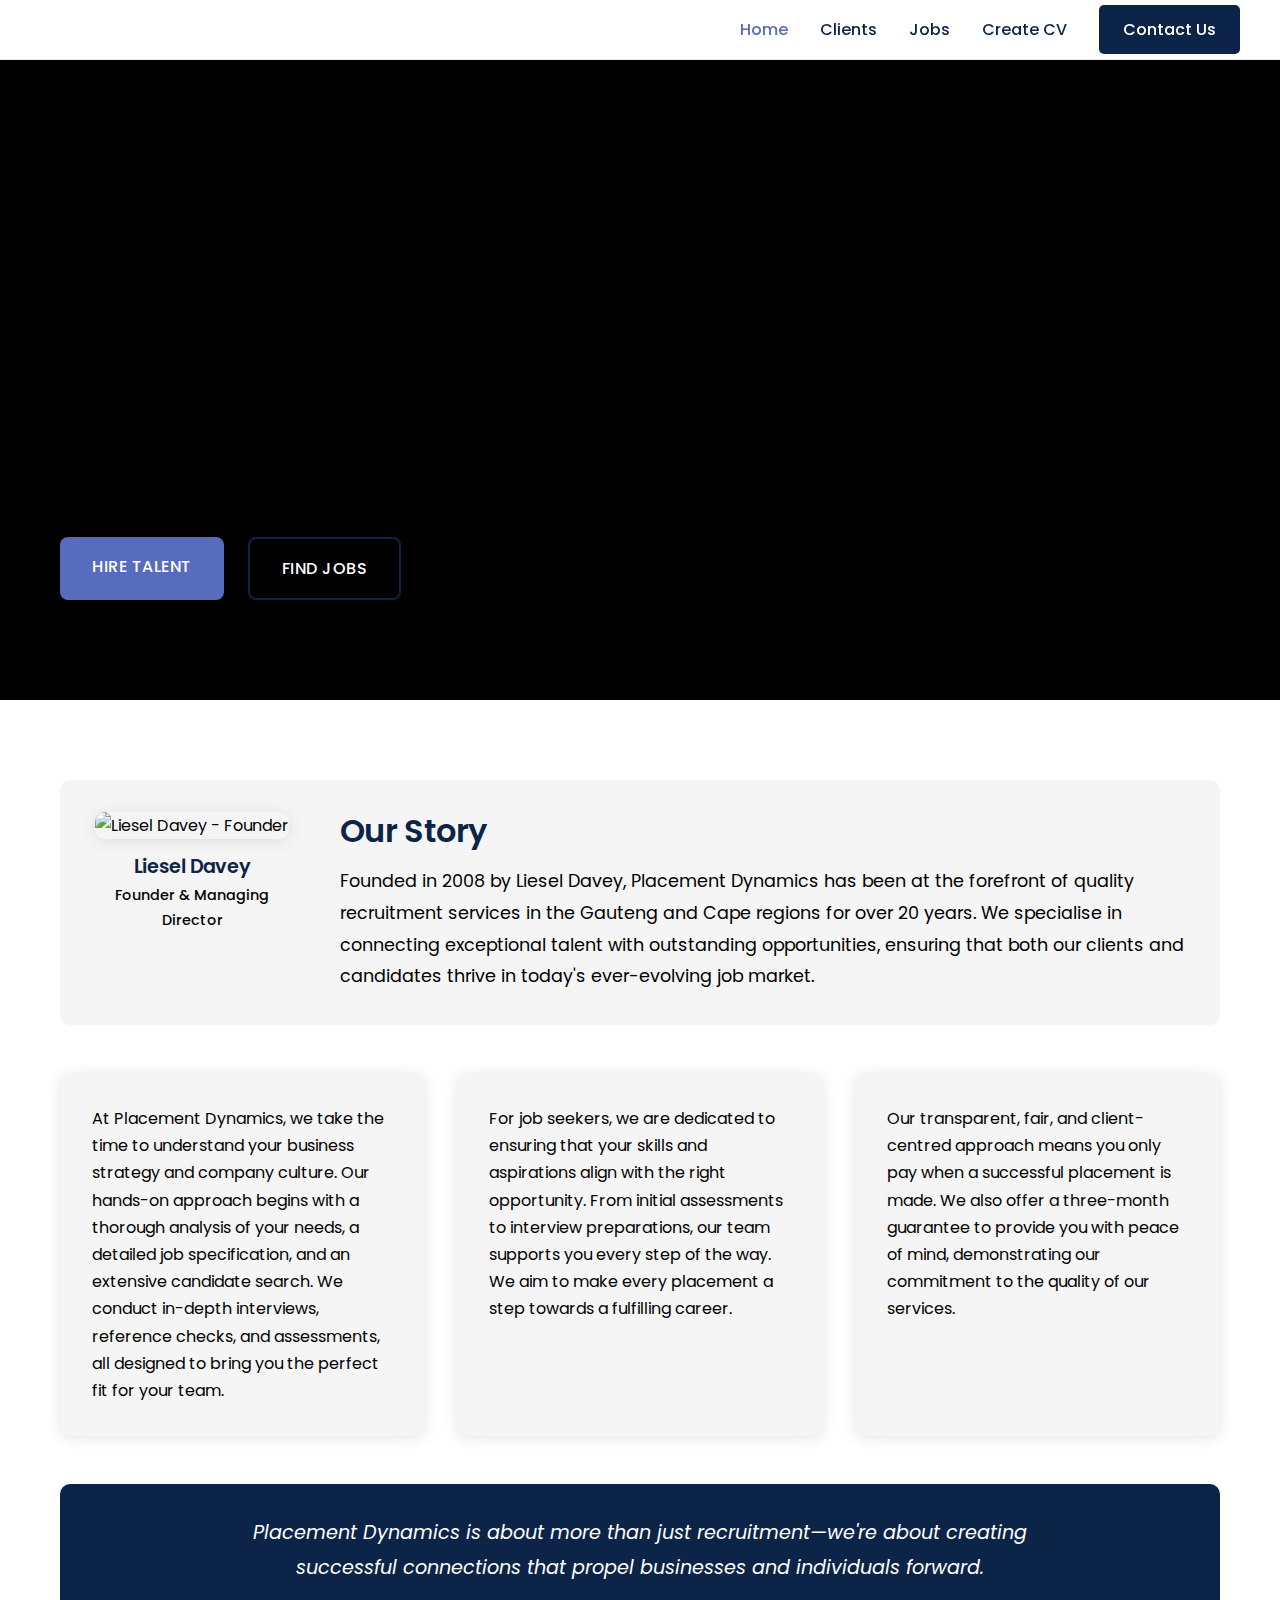
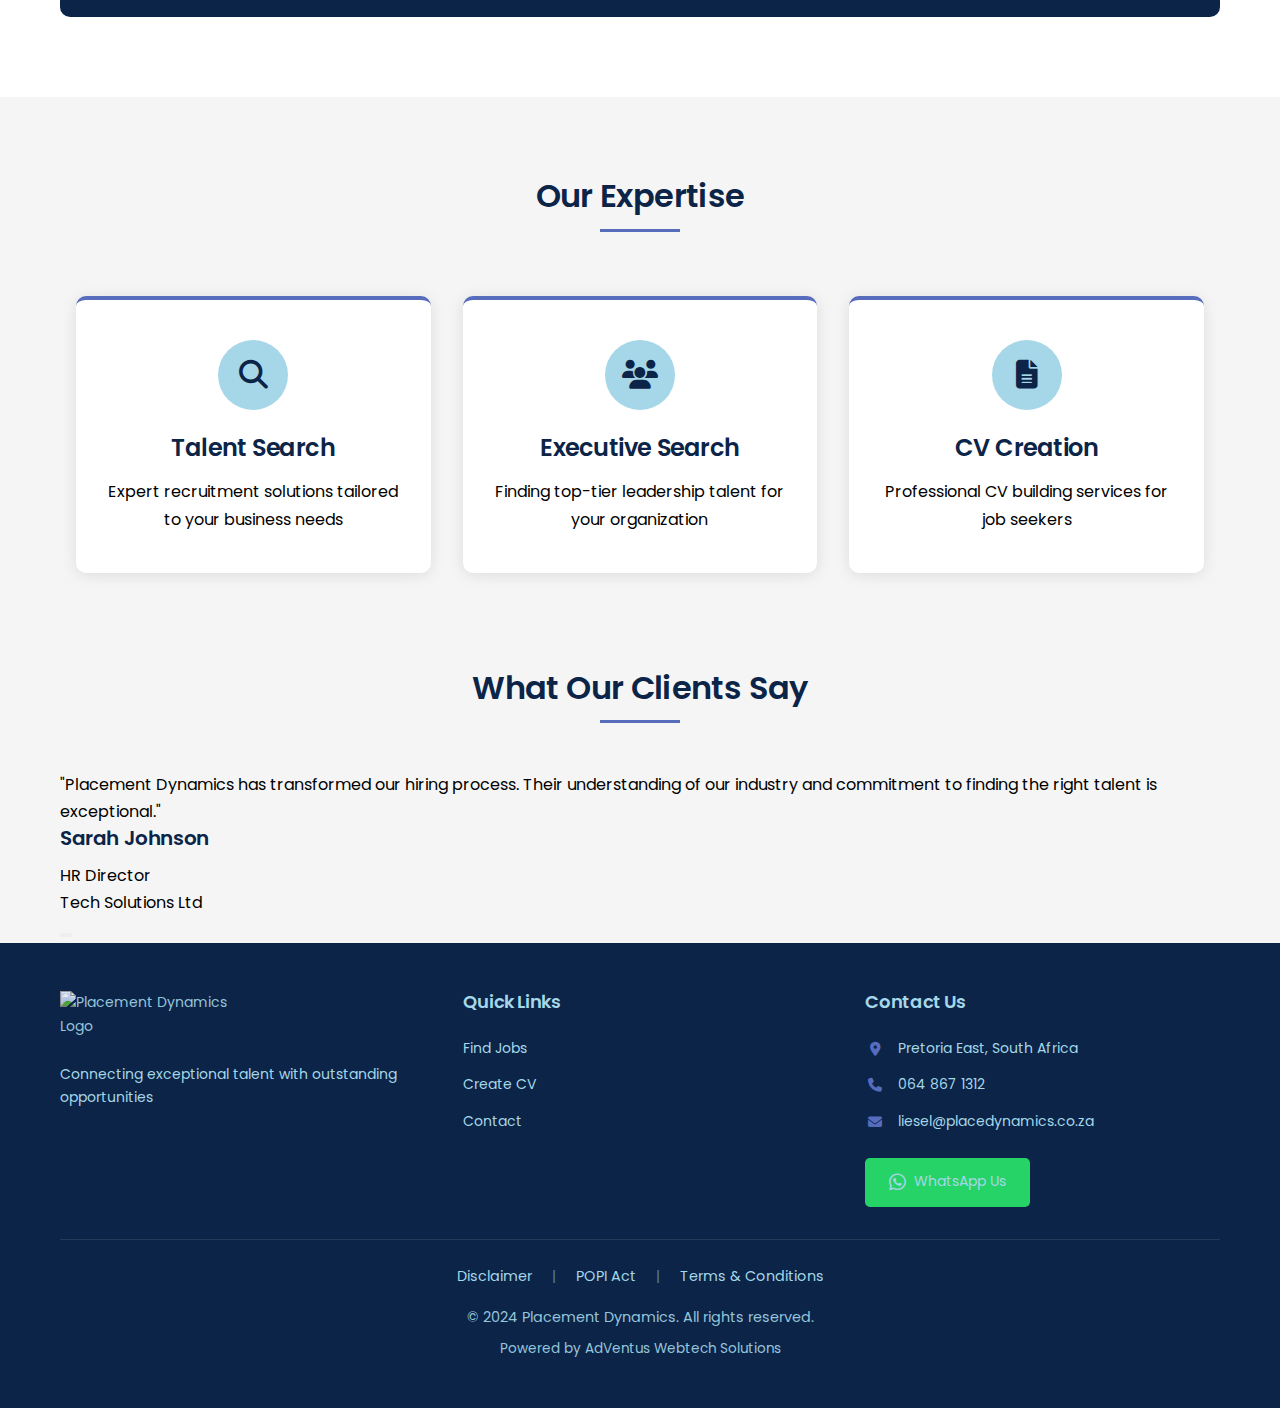
==== index.html @ b213a8bf "Initial commit of dynamic placement project" ====
<!DOCTYPE html>
<html lang="en">
<head>
    <meta charset="UTF-8">
    <meta name="viewport" content="width=device-width, initial-scale=1.0">
    <meta name="description" content="Placement Dynamics - Professional Recruitment Services connecting top talent with leading companies">
    <title>Placement Dynamics | Professional Recruitment Services</title>
    <link rel="stylesheet" href="assets/css/style.css">
    <link rel="stylesheet" href="assets/css/animations.css">
    <link rel="preconnect" href="https://fonts.googleapis.com">
    <link rel="preconnect" href="https://fonts.gstatic.com" crossorigin>
    <link href="https://fonts.googleapis.com/css2?family=Poppins:wght@300;400;500;600;700&display=swap" rel="stylesheet">
    <link rel="stylesheet" href="https://cdnjs.cloudflare.com/ajax/libs/font-awesome/6.5.1/css/all.min.css">
</head>
<body>
    <header class="header">
        <nav class="navbar container">
            <ul class="nav-menu">
                <li><a href="index.html" class="active">Home</a></li>
                <li><a href="clients.html">Clients</a></li>
                <li><a href="jobs.html">Jobs</a></li>
                <li><a href="create-cv.html">Create CV</a></li>
                <li><a href="contact.html" class="btn-contact">Contact Us</a></li>
            </ul>
        </nav>
    </header>

    <main>
    <!-- Hero Section with Logo Background -->
    <section class="hero">
        <div class="hero-logo"></div>
        <div class="container hero-content">
            <!-- Any other hero content like headings can go here -->
        </div>
        <div class="cta-group">
            <a href="clients.html" class="btn btn-primary">Hire Talent</a>
            <a href="jobs.html" class="btn btn-secondary">Find Jobs</a>
        </div>
    </section>


        <!-- About Us Section -->
        <section class="about-us">
            <div class="container">
                <div class="about-content">
                    <div class="about-header">
                        <div class="founder-profile">
                            <img src="https://imgur.com/fRX8uy8.jpg" alt="Liesel Davey - Founder" class="founder-image">
                            <div class="founder-info">
                                <h3>Liesel Davey</h3>
                                <p>Founder & Managing Director</p>
                            </div>
                        </div>
                        <div class="about-intro">
                            <h2>Our Story</h2>
                            <p>Founded in 2008 by Liesel Davey, Placement Dynamics has been at the forefront of quality recruitment services in the Gauteng and Cape regions for over 20 years. We specialise in connecting exceptional talent with outstanding opportunities, ensuring that both our clients and candidates thrive in today's ever-evolving job market.</p>
                        </div>
                    </div>

                    <div class="about-text-sections">
                        <div class="about-text-section">
                            <p>At Placement Dynamics, we take the time to understand your business strategy and company culture. Our hands-on approach begins with a thorough analysis of your needs, a detailed job specification, and an extensive candidate search. We conduct in-depth interviews, reference checks, and assessments, all designed to bring you the perfect fit for your team.</p>
                        </div>

                        <div class="about-text-section">
                            <p>For job seekers, we are dedicated to ensuring that your skills and aspirations align with the right opportunity. From initial assessments to interview preparations, our team supports you every step of the way. We aim to make every placement a step towards a fulfilling career.</p>
                        </div>

                        <div class="about-text-section">
                            <p>Our transparent, fair, and client-centred approach means you only pay when a successful placement is made. We also offer a three-month guarantee to provide you with peace of mind, demonstrating our commitment to the quality of our services.</p>
                        </div>
                    </div>

                    <div class="about-highlight">
                        <p>Placement Dynamics is about more than just recruitment—we're about creating successful connections that propel businesses and individuals forward.</p>
                    </div>
                </div>
            </div>
        </section>

        <!-- Services Section -->
        <section class="services">
            <div class="container">
                <h2 class="section-title">Our Expertise</h2>
                <div class="services-grid">
                    <!-- Talent Search Card -->
                    <a href="clients.html" class="service-card">
                        <div class="icon-wrapper">
                            <i class="fas fa-search"></i>
                        </div>
                        <h3>Talent Search</h3>
                        <p>Expert recruitment solutions tailored to your business needs</p>
                    </a>

                    <!-- Executive Search Card -->
                    <a href="clients.html" class="service-card">
                        <div class="icon-wrapper">
                            <i class="fas fa-users"></i>
                        </div>
                        <h3>Executive Search</h3>
                        <p>Finding top-tier leadership talent for your organization</p>
                    </a>

                    <!-- CV Creation Card -->
                    <a href="create-cv.html" class="service-card">
                        <div class="icon-wrapper">
                            <i class="fas fa-file-alt"></i>
                        </div>
                        <h3>CV Creation</h3>
                        <p>Professional CV building services for job seekers</p>
                    </a>
                </div>
            </div>
        </section>

        <!-- Testimonials Section -->
        <section class="testimonials">
            <div class="container">
                <h2 class="section-title">What Our Clients Say</h2>
                <div class="testimonial-slider" id="testimonialSlider">
                    <!-- Testimonials will be inserted by JavaScript -->
                </div>
            </div>
        </section>
    </main>

    <footer class="footer">
        <div class="container">
            <div class="footer-grid">
                <div class="footer-info">
                    <img src="https://i.imgur.com/ORDJyTe.png" alt="Placement Dynamics Logo" class="footer-logo">
                    <p>Connecting exceptional talent with outstanding opportunities</p>
                </div>
                <div class="footer-links">
                    <h4>Quick Links</h4>
                    <ul>
                        <li><a href="jobs.html">Find Jobs</a></li>
                        <li><a href="create-cv.html">Create CV</a></li>
                        <li><a href="contact.html">Contact</a></li>
                    </ul>
                </div>
                <div class="footer-contact">
                    <h4>Contact Us</h4>
                    <div class="contact-details">
                        <p><i class="fas fa-map-marker-alt"></i> Pretoria East, South Africa</p>
                        <p><i class="fas fa-phone"></i> 064 867 1312</p>
                        <p><i class="fas fa-envelope"></i> liesel@placedynamics.co.za</p>
                    </div>
                    <div class="whatsapp-link">
                        <a href="https://wa.me/27648671312" target="_blank" class="whatsapp-button">
                            <i class="fab fa-whatsapp"></i> WhatsApp Us
                        </a>
                    </div>
                </div>
            </div>
            <div class="footer-legal">
                <div class="legal-links">
                    <a href="#" class="legal-link" data-modal="disclaimer">Disclaimer</a>
                    <span class="separator">|</span>
                    <a href="#" class="legal-link" data-modal="popi">POPI Act</a>
                    <span class="separator">|</span>
                    <a href="#" class="legal-link" data-modal="terms">Terms & Conditions</a>
                </div>
                <div class="copyright-section">
                    <p class="copyright">&copy; 2024 Placement Dynamics. All rights reserved.</p>
                    <p class="powered-by">Powered by <a href="https://adventusgroup.co.za" target="_blank" rel="noopener noreferrer">AdVentus Webtech Solutions</a></p>
                </div>
            </div>
        </div>
    </footer>

    <script src="assets/js/main.js"></script>
    <script src="assets/js/testimonials.js"></script>
    <script src="assets/js/interactivity.js"></script>
</body>
</html>
---- assets/css/style.css ----
:root {
    --primary-color: #0B2447; /* Dark blue from logo */
    --secondary-color: #19376D; /* Medium blue from logo */
    --accent-color: #576CBC; /* Light blue from logo */
    --highlight-color: #A5D7E8; /* Lightest blue from logo */
    --text-color: #000000;
    --light-gray: #f5f5f5;
    --white: #ffffff;
    --transition: all 0.3s ease;
    --shadow: 0 2px 15px rgba(0, 0, 0, 0.1);
    --font-primary: 'Poppins', sans-serif;
    --font-size-xs: 0.75rem;    /* 12px */
    --font-size-sm: 0.875rem;   /* 14px */
    --font-size-base: 1rem;     /* 16px */
    --font-size-lg: 1.125rem;   /* 18px */
    --font-size-xl: 1.25rem;    /* 20px */
    --font-size-2xl: 1.5rem;    /* 24px */
    --font-size-3xl: 2rem;      /* 32px */
    --font-size-4xl: 2.5rem;    /* 40px */
    --font-light: 300;
    --font-regular: 400;
    --font-medium: 500;
    --font-semibold: 600;
    --font-bold: 700;
    --btn-transition: background-color 0.3s ease, color 0.3s ease;
}

/* Base Styles */
* {
    margin: 0;
    padding: 0;
    box-sizing: border-box;
}

body {
    font-family: var(--font-primary);
    font-size: var(--font-size-base);
    font-weight: var(--font-regular);
    line-height: 1.7;
    color: var(--text-color);
    background-color: var(--light-gray);
}

.container {
    max-width: 1200px;
    margin: 0 auto;
    padding: 0 20px;
}

/* Header Styles */
.header {
    position: fixed;
    width: 100%;
    top: 0;
    background: var(--white);
    box-shadow: var(--shadow);
    z-index: 1000;
    border-bottom: 1px solid rgba(11, 36, 71, 0.1);
}

.navbar {
    display: flex;
    justify-content: flex-end;
    align-items: center;
    padding: 1rem 0;
}

/* Navigation */
.nav-menu {
    display: flex;
    list-style: none;
    gap: 2rem;
    align-items: center;
}

.nav-menu a {
    text-decoration: none;
    color: var(--primary-color);
    font-weight: var(--font-medium);
    transition: var(--transition);
    position: relative;
    font-size: var(--font-size-base);
}

.nav-menu a::after {
    content: '';
    position: absolute;
    bottom: -5px;
    left: 0;
    width: 0;
    height: 2px;
    background: var(--accent-color);
    transition: var(--transition);
}

.nav-menu a:hover::after {
    width: 100%;
}

.nav-menu a.active {
    color: var(--accent-color);
}

.btn-contact {
    background: var(--primary-color);
    color: var(--white) !important;
    padding: 0.8rem 1.5rem;
    border-radius: 5px;
    transition: background-color 0.3s ease;
    transform: none !important;
}

.btn-contact:hover {
    background: var(--secondary-color);
    transform: none !important;
}

/* Hero Section */
.hero {
    position: relative;
    height: 700px; /* Adjust height as needed */
    width: 100vw; /* Ensure it fills the viewport width */
    display: flex;
    align-items: flex-start; /* Adjust alignment */
    justify-content: flex-start; /* Adjust content horizontally */
    text-align: center;
    color: var(--white);
    background-color: #000; /* Fallback background color */
}

.hero::before {
    display: none;
}

.hero .container {
    position: relative;
    z-index: 2;
    padding: 0 1rem;
}

.hero-logo {
    position: absolute;
    top: 0;
    left: 0;
    width: 100%; /* Make the logo full width */
    height: 100%; /* Adjust height to fill the hero section */
    background-image: url('https://i.imgur.com/G7i09fL.jpg'); /* Ensure this URL is correct */
    background-size: cover; /* Ensure the image fills the area */
    background-repeat: no-repeat;
    background-position: center;
    opacity: 1; /* Ensure full visibility */
    z-index: 1; /* Ensure it layers properly */
}


.hero-content {
    position: relative;
    z-index: 2;
    width: 100%;
    padding: 2rem;
}

.cta-group {
    display: flex;
    gap: 1.5rem; /* Space between the buttons */
    position: absolute; /* Position relative to the `.hero` container */
    bottom: 100px; /* Adjust the value to move buttons up */
    left: 60px; /* Adjust the value to align with the logo */
    margin: 0; /* Remove extra margins */
    z-index: 2; /* Ensure it appears above the background */
}


.cta-group > * {
    transform: none !important;
}

.btn {
    display: inline-block;
    padding: 1rem 2rem;
    font-size: var(--font-size-base);
    font-weight: var(--font-semibold);
    text-align: center;
    border-radius: 8px;
    transition: none; /* Disable all transitions */
    text-decoration: none;
    border: none;
    cursor: pointer;
}

.btn-primary,
.btn-secondary {
    transition: none !important; /* Remove hover transitions */
}

.btn-primary {
    background: var(--accent-color);
    color: var(--white);
}

.btn-primary:hover {
    background: var(--primary-color);
}

.btn-secondary {
    background: var(--white);
    color: var(--primary-color);
}

.btn-secondary:hover {
    background: var(--light-gray);
}

@media (max-width: 768px) {
    .hero {
        height: 400px;
    }

    .cta-group {
        margin: 0 0 1.5rem 1rem;
        gap: 1rem;
    }

    .btn {
        padding: 0.875rem 1.5rem;
        font-size: var(--font-size-sm);
    }
}

/* Enhanced Button Styles - Remove movement */
.btn {
    display: inline-block;
    padding: 1rem 2rem;
    border-radius: 8px;
    transition: var(--transition);
    font-size: var(--font-size-base);
    font-weight: var(--font-medium);
    text-transform: uppercase;
    letter-spacing: 0.5px;
    text-decoration: none;
    transform: none !important;
    box-shadow: none;
    position: static;
}

.btn:hover,
.btn:active,
.btn:focus {
    transform: none !important;
    box-shadow: none;
}

.btn-primary {
    background: var(--accent-color);
    color: var(--white);
    transform: none !important;
}

.btn-primary:hover {
    background: var(--primary-color);
    transform: none !important;
}

.btn-secondary {
    background: transparent;
    color: var(--primary-color);
    border: 2px solid var(--primary-color);
    transform: none !important;
}

.btn-secondary:hover {
    background: var(--primary-color);
    color: var(--white);
    transform: none !important;
}

/* Add Animations */

/* Responsive Adjustments */
@media (max-width: 768px) {
    .hero {
        padding: 8rem 0 5rem;
    }

    .hero h1 {
        font-size: var(--font-size-3xl);
    }

    .hero p {
        font-size: var(--font-size-lg);
        padding: 0 1rem;
    }

    .cta-group {
        flex-direction: column;
        gap: 1rem;
        width: 90%;
        max-width: 300px;
        margin: 2rem auto;
    }

    .btn {
        width: 100%;
        text-align: center;
    }

    .hero-logo {
        background-size: 100% auto;
    }
}

/* Services Section */
.services {
    padding: 5rem 0;
    background: var(--light-gray);
}

.section-title {
    text-align: center;
    margin-bottom: 3rem;
    font-size: var(--font-size-3xl);
    color: var(--primary-color);
    position: relative;
    padding-bottom: 1rem;
}

.section-title::after {
    content: '';
    position: absolute;
    bottom: 0;
    left: 50%;
    transform: translateX(-50%);
    width: 80px;
    height: 3px;
    background: var(--accent-color);
}

.services-grid {
    display: grid;
    grid-template-columns: repeat(auto-fit, minmax(300px, 1fr));
    gap: 2rem;
    padding: 1rem;
}

.service-card {
    background: var(--white);
    padding: 2.5rem 2rem;
    border-radius: 10px;
    text-align: center;
    transition: var(--transition);
    box-shadow: var(--shadow);
    border-top: 4px solid var(--accent-color);
    text-decoration: none;
    display: block;
    color: inherit;
}

.service-card:hover {
    transform: translateY(-10px);
    box-shadow: 0 15px 30px rgba(0, 0, 0, 0.15);
    border-top-color: var(--primary-color);
}

.icon-wrapper {
    width: 70px;
    height: 70px;
    background: var(--highlight-color);
    border-radius: 50%;
    display: flex;
    align-items: center;
    justify-content: center;
    margin: 0 auto 1.5rem;
}

.icon-wrapper i {
    font-size: 1.8rem;
    color: var(--primary-color);
}

/* Interactive Elements */
.card:hover {
    transform: translateY(-10px);
    box-shadow: 0 4px 20px rgba(0, 0, 0, 0.1);
}

/* Footer Enhancements */
.footer {
    background: var(--primary-color);
    color: var(--highlight-color);
    padding: 3rem 0;
    font-size: var(--font-size-sm);
}

.footer a {
    color: var(--highlight-color);
    transition: var(--transition);
}

.footer a:hover {
    color: var(--white);
}

.footer .footer-bottom {
    border-top: 1px solid rgba(255, 255, 255, 0.1);
    padding-top: 1rem;
    margin-top: 1rem;
    text-align: center;
}

/* Footer */
.footer {
    /* background: var(--primary-color);
    color: var(--white);
    padding: 4rem 0 1rem; */
}

.footer-grid {
    display: grid;
    grid-template-columns: repeat(auto-fit, minmax(250px, 1fr));
    gap: 3rem;
}

.footer-logo {
    height: 40px;
    width: auto;
    margin-bottom: 1.5rem;
    filter: none;
    max-width: 200px;
    opacity: 0.9;
}

.footer-logo:hover {
    opacity: 1;
}

.footer h4 {
    color: var(--highlight-color);
    margin-bottom: 1.5rem;
    font-size: var(--font-size-lg);
    font-weight: var(--font-semibold);
}

.footer-links ul {
    list-style: none;
}

.footer-links a {
    color: var(--highlight-color);
    text-decoration: none;
    transition: var(--transition);
    display: block;
    margin-bottom: 0.8rem;
}

.footer-links a:hover {
    color: var(--white);
    padding-left: 5px;
}

.social-links {
    display: flex;
    gap: 1rem;
    margin-top: 1.5rem;
}

.social-links a {
    color: var(--white);
    font-size: 1.5rem;
    transition: var(--transition);
}

.social-links a:hover {
    color: var(--highlight-color);
    transform: translateY(-3px);
}

.footer-bottom {
    /* margin-top: 3rem;
    padding-top: 1.5rem;
    text-align: center;
    border-top: 1px solid rgba(255,255,255,0.1); */
}

/* About Section Styles */
.about-us {
    padding: 5rem 0;
    background: var(--white);
}

.about-content {
    max-width: 1200px;
    margin: 0 auto;
}

.about-header {
    display: flex;
    align-items: flex-start;
    gap: 3rem;
    margin-bottom: 3rem;
    padding: 2rem;
    background: var(--light-gray);
    border-radius: 10px;
}

.founder-profile {
    flex-shrink: 0;
    text-align: center;
    width: 200px;
}

.founder-image {
    width: 150px;
    height: 150px;
    border-radius: 10px;
    object-fit: cover;
    margin-bottom: 1rem;
    box-shadow: var(--shadow);
}

.founder-info h3 {
    color: var(--primary-color);
    font-size: 1.2rem;
    margin-bottom: 0.3rem;
}

.founder-info p {
    color: #000000;
    font-size: 0.9rem;
    font-weight: 500;
}

.about-intro {
    flex-grow: 1;
}

.about-intro h2 {
    color: var(--primary-color);
    font-size: 2rem;
    margin-bottom: 1rem;
}

.about-intro p {
    color: #000000;
    line-height: 1.8;
    font-size: 1.1rem;
}

.about-text-sections {
    display: flex;
    gap: 2rem;
    margin: 3rem 0;
}

.about-text-section {
    flex: 1;
    padding: 2rem;
    background: var(--light-gray);
    border-radius: 10px;
    box-shadow: var(--shadow);
}

.about-text-section p {
    color: #000000;
    line-height: 1.7;
    font-size: 1rem;
}

.about-highlight {
    text-align: center;
    padding: 2rem;
    background: var(--primary-color);
    border-radius: 10px;
    color: var(--white);
    margin-top: 2rem;
}

.about-highlight p {
    font-size: 1.2rem;
    font-style: italic;
    line-height: 1.8;
    max-width: 800px;
    margin: 0 auto;
}

/* Responsive styles for About section */
@media (max-width: 992px) {
    .about-header {
        flex-direction: column;
        align-items: center;
        text-align: center;
    }

    .about-text-sections {
        flex-direction: column;
    }
}

@media (max-width: 768px) {
    .about-intro h2 {
        font-size: 1.8rem;
    }
    
    .about-intro p {
        font-size: 1rem;
    }
    
    .about-highlight p {
        font-size: 1.1rem;
    }

    .founder-image {
        width: 120px;
        height: 120px;
    }
}

/* Add these styles to your existing footer styles */

.footer-contact .contact-details {
    margin-bottom: 1.5rem;
}

.footer-contact .contact-details p {
    display: flex;
    align-items: center;
    gap: 0.8rem;
    margin-bottom: 0.8rem;
}

.footer-contact .contact-details i {
    color: var(--accent-color);
    width: 20px;
    text-align: center;
}

.whatsapp-button {
    display: inline-flex;
    align-items: center;
    gap: 0.5rem;
    background: #25D366;
    color: var(--white);
    padding: 0.8rem 1.5rem;
    border-radius: 5px;
    text-decoration: none;
    transition: var(--transition);
}

.whatsapp-button:hover {
    background: #128C7E;
    transform: translateY(-2px);
}

.whatsapp-button i {
    font-size: 1.2rem;
}

/* Typography Improvements */
h1, h2, h3, h4, h5, h6 {
    color: var(--primary-color);
    margin-bottom: 1rem;
    font-weight: var(--font-semibold);
    line-height: 1.2;
    letter-spacing: -0.02em;
}

/* Main Headings */
h1 {
    font-size: var(--font-size-4xl);  /* 2.5rem / 40px */
    font-weight: var(--font-bold);
    margin-bottom: 1.5rem;
}

h2 {
    font-size: var(--font-size-3xl);  /* 2rem / 32px */
    margin-bottom: 1.25rem;
}

h3 {
    font-size: var(--font-size-2xl);  /* 1.5rem / 24px */
    margin-bottom: 1rem;
}

h4 {
    font-size: var(--font-size-xl);   /* 1.25rem / 20px */
    margin-bottom: 0.75rem;
}

/* Section Titles */
.section-title {
    text-align: center;
    margin-bottom: 3rem;
    font-size: var(--font-size-3xl);
    color: var(--primary-color);
    position: relative;
    padding-bottom: 1rem;
}

.section-title::after {
    content: '';
    position: absolute;
    bottom: 0;
    left: 50%;
    transform: translateX(-50%);
    width: 80px;
    height: 3px;
    background: var(--accent-color);
}

/* Hero Headings */
.hero h1 {
    font-size: var(--font-size-4xl);
    font-weight: var(--font-bold);
    letter-spacing: -0.02em;
    margin-bottom: 1.5rem;
    color: var(--primary-color);
    position: relative;
}

/* Contact Page Headings */
.contact-hero h1 {
    color: var(--white);
    text-shadow: 0 2px 4px rgba(0,0,0,0.1);
}

.contact-form-container h2 {
    font-size: var(--font-size-2xl);
    text-align: center;
    margin-bottom: 2rem;
}

/* Jobs Page Headings */
.jobs-hero h1 {
    color: var(--white);
    text-shadow: 0 2px 4px rgba(0,0,0,0.1);
}

/* Clients Page Headings */
.service-content h1 {
    color: var(--white);
    text-shadow: 0 2px 4px rgba(0,0,0,0.1);
}

/* Footer Headings */
.footer h4 {
    color: var(--highlight-color);
    font-size: var(--font-size-lg);
    margin-bottom: 1.5rem;
}

/* Responsive Typography */
@media (max-width: 992px) {
    h1 {
        font-size: calc(var(--font-size-4xl) * 0.9);
    }
    
    h2 {
        font-size: calc(var(--font-size-3xl) * 0.9);
    }
}

@media (max-width: 768px) {
    h1 {
        font-size: calc(var(--font-size-4xl) * 0.8);
    }
    
    h2 {
        font-size: calc(var(--font-size-3xl) * 0.8);
    }
    
    h3 {
        font-size: calc(var(--font-size-2xl) * 0.9);
    }
    
    .section-title {
        font-size: calc(var(--font-size-3xl) * 0.8);
        margin-bottom: 2rem;
    }
}

/* Layout and Spacing */
.section {
    padding: 5rem 0;
}

/* Modern Elements */
.card {
    background-color: var(--white);
    border-radius: 8px;
    box-shadow: var(--shadow);
    transition: var(--transition);
    overflow: hidden;
}

/* Responsive Typography */
@media (max-width: 768px) {
    :root {
        --font-size-4xl: 2rem;      /* 32px */
        --font-size-3xl: 1.75rem;   /* 28px */
        --font-size-2xl: 1.25rem;   /* 20px */
        --font-size-xl: 1.125rem;   /* 18px */
    }
}

@media (max-width: 480px) {
    :root {
        --font-size-4xl: 1.75rem;   /* 28px */
        --font-size-3xl: 1.5rem;    /* 24px */
        --font-size-2xl: 1.25rem;   /* 20px */
        --font-size-xl: 1rem;       /* 16px */
    }
    
    body {
        font-size: 0.9375rem;       /* 15px */
    }
}

/* Update text colors for elements on dark backgrounds */
.footer {
    background: var(--primary-color);
    color: var(--highlight-color);  /* Changed from white to highlight color */
}

.about-highlight {
    background: var(--primary-color);
    color: var(--white);  /* Already white */
}

.about-highlight p {
    color: var(--white);
}

.btn-primary, .btn-secondary {
    color: var(--white);  /* Already white */
}

/* We should keep dark text on light backgrounds for readability */
/* These should stay dark for contrast and readability */
.about-intro p,
.about-text-section p,
.founder-info p,
p {
    color: var(--text-color);  /* Using the variable instead of hard-coded black */
}

/* Navigation text should stay dark for readability */
.nav-menu a {
    color: var(--primary-color);  /* Keep dark for contrast */
}

/* Update service card hover to not affect buttons */
.service-card:hover .btn,
.service-card:hover a,
.service-card:hover * {
    transform: none !important;
}

/* Ensure CTA group doesn't cause movement */
.cta-group,
.cta-group * {
    transform: none !important;
}

/* Ensure text colors stay consistent */
.service-card h3 {
    color: var(--primary-color);
    margin-bottom: 1rem;
}

.service-card p {
    color: var(--text-color);
}

/* Footer Text Colors */
.footer {
    background: var(--primary-color);
    color: var(--highlight-color);  /* Changed from white to highlight color */
}

.footer p {
    color: var(--highlight-color);  /* Changed from black to highlight color */
}

.footer-info p {
    color: var(--highlight-color);
}

.footer-contact .contact-details p {
    color: var(--highlight-color);
}

.footer-contact .contact-details i {
    color: var(--accent-color);  /* Changed to accent color for better visibility */
}

.footer-links a {
    color: var(--highlight-color);
}

.footer-links a:hover {
    color: var(--white);
}

.footer-bottom p {
    color: var(--highlight-color);
    opacity: 0.9;
}

/* WhatsApp button remains green for brand recognition */
.whatsapp-button {
    background: #25D366;
    color: var(--white);
}

.whatsapp-button:hover {
    background: #128C7E;
}

/* Footer Legal Section */
.footer-legal {
    margin-top: 2rem;
    padding-top: 1.5rem;
    border-top: 1px solid rgba(255,255,255,0.1);
    text-align: center;
}

.legal-links {
    margin-bottom: 1rem;
}

.legal-link {
    color: var(--highlight-color);
    text-decoration: none;
    font-size: 0.9rem;
    transition: color 0.3s ease;
}

.legal-link:hover {
    color: var(--white);
}

.separator {
    color: var(--highlight-color);
    margin: 0 1rem;
    opacity: 0.5;
}

.copyright {
    color: var(--highlight-color);
    font-size: 0.9rem;
    opacity: 0.9;
}

/* Modal Styles */
.modal {
    display: none;
    position: fixed;
    top: 0;
    left: 0;
    width: 100%;
    height: 100%;
    background: rgba(0,0,0,0.7);
    z-index: 1100;
}

.modal-content {
    position: relative;
    background: var(--white);
    margin: 15% auto;
    padding: 2rem;
    width: 90%;
    max-width: 600px;
    border-radius: 10px;
    box-shadow: 0 5px 15px rgba(0,0,0,0.3);
}

.close-modal {
    position: absolute;
    right: 1.5rem;
    top: 1rem;
    font-size: 1.5rem;
    cursor: pointer;
    color: var(--primary-color);
}

.modal h3 {
    color: var(--primary-color);
    margin-bottom: 1rem;
}

.modal p {
    color: var(--text-color);
    line-height: 1.6;
}

/* Responsive Adjustments */
@media (max-width: 768px) {
    .legal-links {
        display: flex;
        flex-direction: column;
        gap: 1rem;
    }

    .separator {
        display: none;
    }

    .modal-content {
        margin: 20% auto;
        padding: 1.5rem;
    }
}

/* Update Footer Legal Section */
.copyright-section {
    display: flex;
    flex-direction: column;
    align-items: center;
    gap: 0.5rem;
}

.powered-by {
    color: var(--highlight-color);
    font-size: 0.85rem;
    opacity: 0.9;
}

.powered-by a {
    color: var(--highlight-color);
    text-decoration: none;
    transition: color 0.3s ease;
}

.powered-by a:hover {
    color: var(--white);
}

/* Update responsive styles */
@media (max-width: 768px) {
    .copyright-section {
        gap: 0.3rem;
    }
}
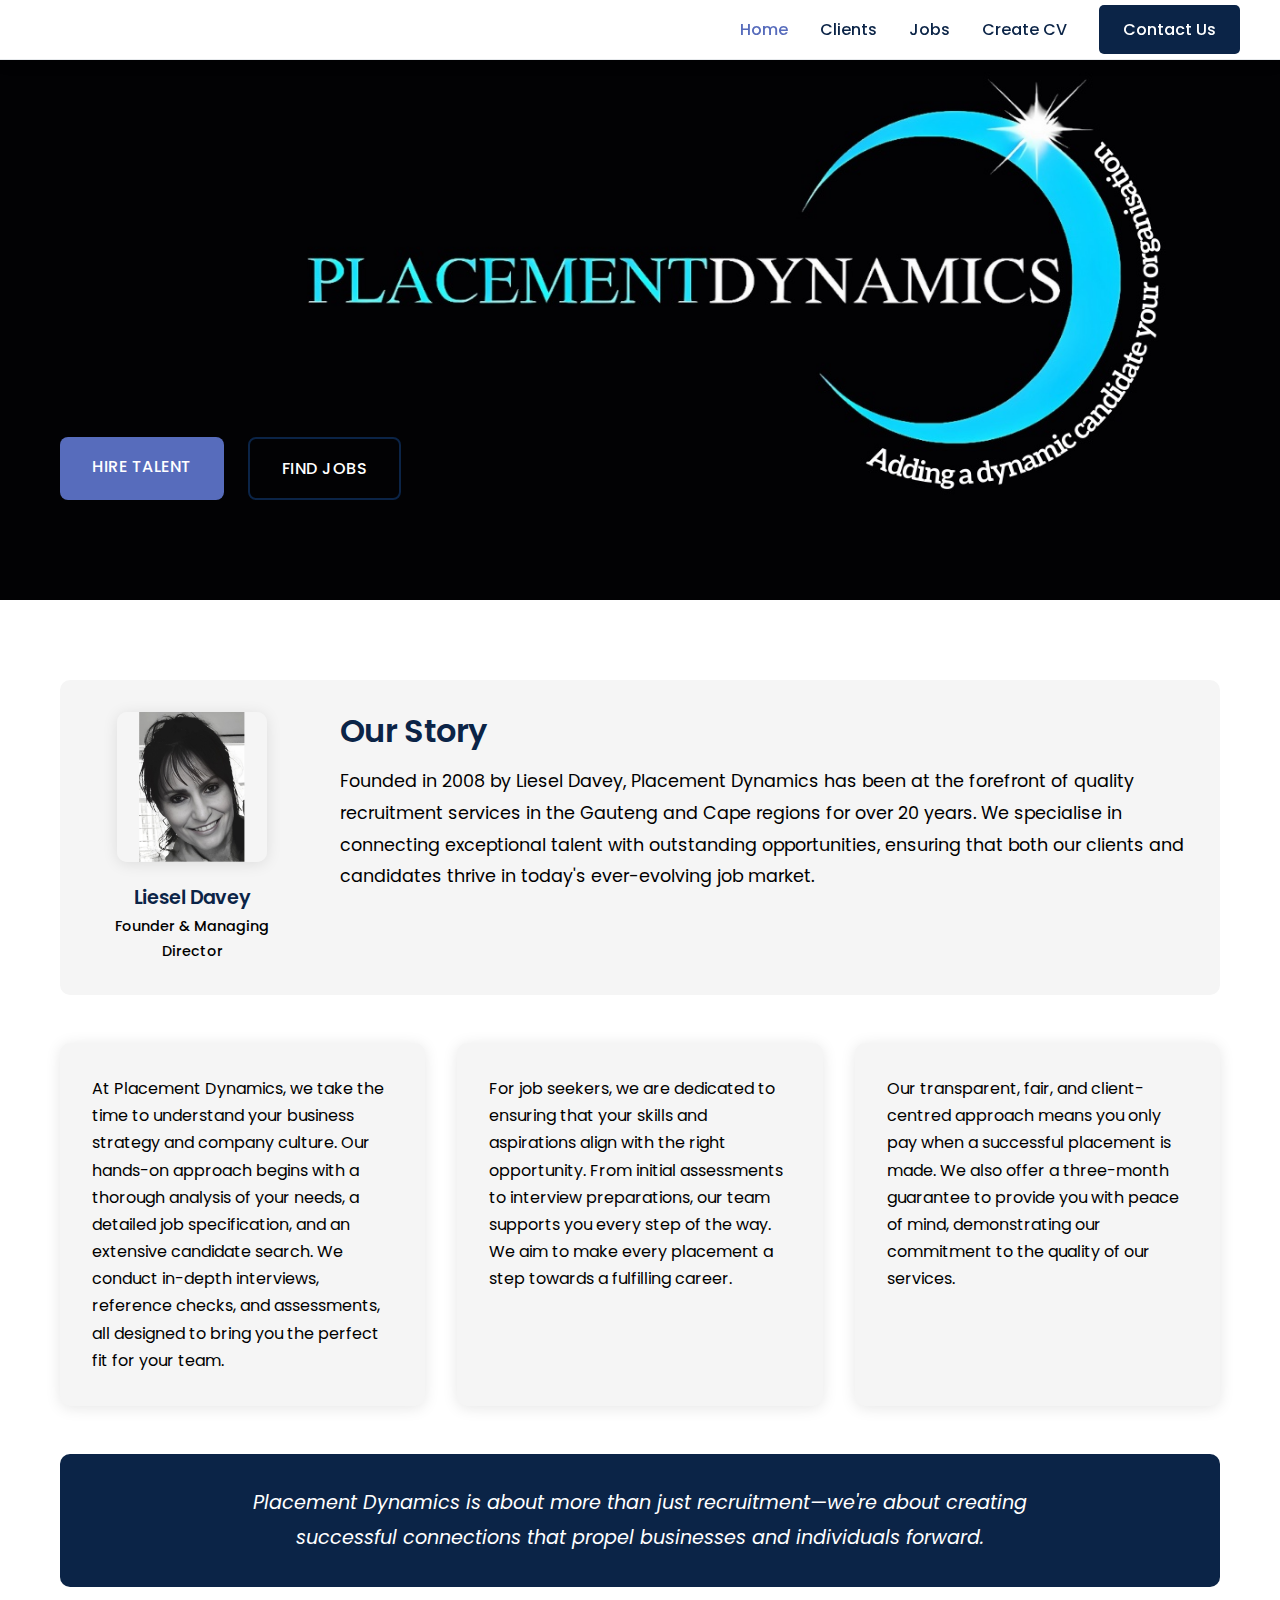
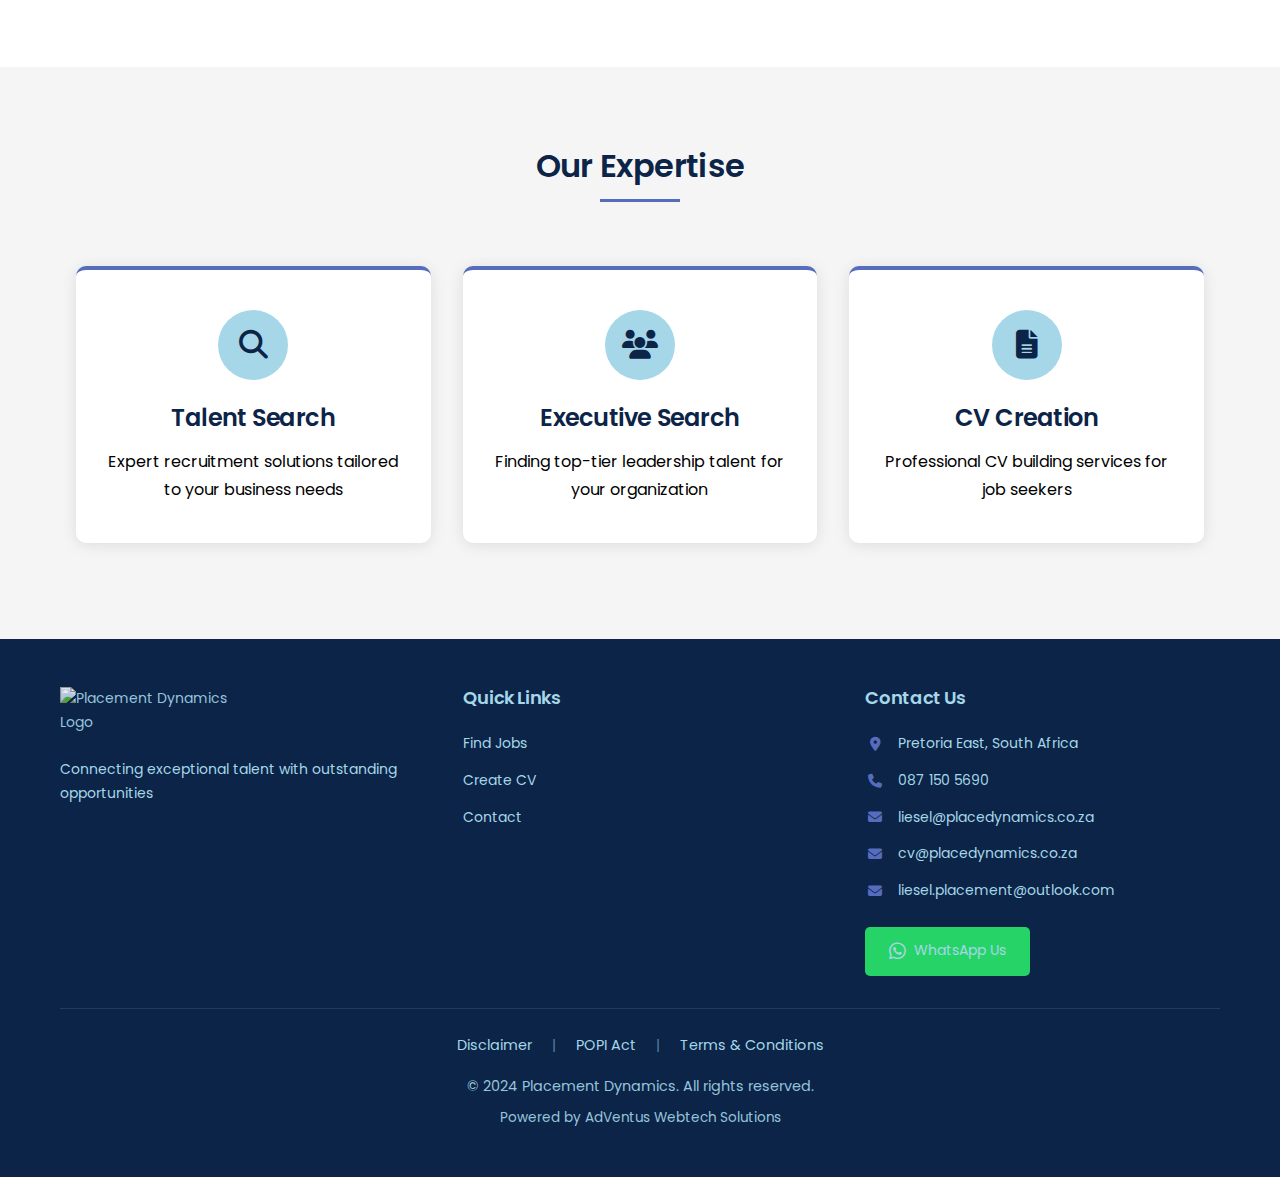
==== commit e36ae05b: "Update website content and styling: Fix grammar in clients page, update contact info, add new images" ====
--- a/index.html
+++ b/index.html
@@ -45,7 +45,7 @@
                 <div class="about-content">
                     <div class="about-header">
                         <div class="founder-profile">
-                            <img src="https://imgur.com/fRX8uy8.jpg" alt="Liesel Davey - Founder" class="founder-image">
+                            <img src="assets/images/MEProfile.jpg?v=2" alt="Liesel Davey - Founder" class="founder-image">
                             <div class="founder-info">
                                 <h3>Liesel Davey</h3>
                                 <p>Founder & Managing Director</p>
@@ -114,14 +114,16 @@
         </section>
 
         <!-- Testimonials Section -->
+        <!--
         <section class="testimonials">
             <div class="container">
                 <h2 class="section-title">What Our Clients Say</h2>
                 <div class="testimonial-slider" id="testimonialSlider">
-                    <!-- Testimonials will be inserted by JavaScript -->
+                     Testimonials will be inserted by JavaScript -->
                 </div>
             </div>
         </section>
+        
     </main>
 
     <footer class="footer">
@@ -143,8 +145,10 @@
                     <h4>Contact Us</h4>
                     <div class="contact-details">
                         <p><i class="fas fa-map-marker-alt"></i> Pretoria East, South Africa</p>
-                        <p><i class="fas fa-phone"></i> 064 867 1312</p>
+                        <p><i class="fas fa-phone"></i> 087 150 5690</p>
                         <p><i class="fas fa-envelope"></i> liesel@placedynamics.co.za</p>
+                        <p><i class="fas fa-envelope"></i> cv@placedynamics.co.za</p>
+                        <p><i class="fas fa-envelope"></i> liesel.placement@outlook.com</p>
                     </div>
                     <div class="whatsapp-link">
                         <a href="https://wa.me/27648671312" target="_blank" class="whatsapp-button">
@@ -170,7 +174,6 @@
     </footer>
 
     <script src="assets/js/main.js"></script>
-    <script src="assets/js/testimonials.js"></script>
     <script src="assets/js/interactivity.js"></script>
 </body>
 </html>
--- a/assets/css/style.css
+++ b/assets/css/style.css
@@ -118,58 +118,42 @@
 /* Hero Section */
 .hero {
     position: relative;
-    height: 700px; /* Adjust height as needed */
-    width: 100vw; /* Ensure it fills the viewport width */
-    display: flex;
-    align-items: flex-start; /* Adjust alignment */
-    justify-content: flex-start; /* Adjust content horizontally */
-    text-align: center;
-    color: var(--white);
-    background-color: #000; /* Fallback background color */
-}
-
-.hero::before {
-    display: none;
-}
-
-.hero .container {
-    position: relative;
-    z-index: 2;
-    padding: 0 1rem;
+    height: 600px;
+    display: flex;
+    flex-direction: column;
+    justify-content: center;
+    align-items: center;
+    text-align: center;
+    background-color: var(--primary-color);
+    overflow: hidden;
 }
 
 .hero-logo {
     position: absolute;
     top: 0;
     left: 0;
-    width: 100%; /* Make the logo full width */
-    height: 100%; /* Adjust height to fill the hero section */
-    background-image: url('https://i.imgur.com/G7i09fL.jpg'); /* Ensure this URL is correct */
-    background-size: cover; /* Ensure the image fills the area */
+    width: 100%;
+    height: 100%;
+    background-image: url('../images/logohero.jpg');
+    background-size: cover;
+    background-position: center;
     background-repeat: no-repeat;
-    background-position: center;
-    opacity: 1; /* Ensure full visibility */
-    z-index: 1; /* Ensure it layers properly */
-}
-
+}
 
 .hero-content {
     position: relative;
+    color: var(--white);
+}
+
+.cta-group {
+    display: flex;
+    gap: 1.5rem;
+    position: absolute;
+    bottom: 100px;
+    left: 60px;
+    margin: 0;
     z-index: 2;
-    width: 100%;
-    padding: 2rem;
-}
-
-.cta-group {
-    display: flex;
-    gap: 1.5rem; /* Space between the buttons */
-    position: absolute; /* Position relative to the `.hero` container */
-    bottom: 100px; /* Adjust the value to move buttons up */
-    left: 60px; /* Adjust the value to align with the logo */
-    margin: 0; /* Remove extra margins */
-    z-index: 2; /* Ensure it appears above the background */
-}
-
+}
 
 .cta-group > * {
     transform: none !important;
@@ -182,7 +166,7 @@
     font-weight: var(--font-semibold);
     text-align: center;
     border-radius: 8px;
-    transition: none; /* Disable all transitions */
+    transition: none;
     text-decoration: none;
     border: none;
     cursor: pointer;
@@ -190,7 +174,7 @@
 
 .btn-primary,
 .btn-secondary {
-    transition: none !important; /* Remove hover transitions */
+    transition: none !important;
 }
 
 .btn-primary {
@@ -218,12 +202,13 @@
 
     .cta-group {
         margin: 0 0 1.5rem 1rem;
-        gap: 1rem;
+        gap: 0.75rem;
     }
 
     .btn {
-        padding: 0.875rem 1.5rem;
-        font-size: var(--font-size-sm);
+        padding: 0.6rem 1.2rem;
+        font-size: 0.875rem;
+        min-width: 120px;
     }
 }
 
@@ -1040,3 +1025,72 @@
         gap: 0.3rem;
     }
 }
+
+/* Contact Page Styles */
+.owner-profile {
+    display: flex;
+    align-items: center;
+    gap: 1.5rem;
+    margin-bottom: 2rem;
+}
+
+.owner-image {
+    width: 150px;
+    height: 150px;
+    object-fit: cover;
+    border: 3px solid var(--accent-color);
+    box-shadow: var(--shadow);
+}
+
+.owner-details {
+    display: flex;
+    flex-direction: column;
+    gap: 0.5rem;
+}
+
+.owner-details h3 {
+    font-size: var(--font-size-xl);
+    color: var(--primary-color);
+    margin: 0;
+}
+
+.owner-details p {
+    font-size: var(--font-size-base);
+    color: var(--secondary-color);
+    margin: 0;
+}
+
+/* Slogan Section */
+.slogan-section {
+    padding: 4rem 0;
+    background: linear-gradient(to right, var(--primary-color), var(--secondary-color));
+    text-align: center;
+}
+
+.slogan {
+    color: var(--white);
+    font-size: var(--font-size-3xl);
+    font-weight: var(--font-semibold);
+    line-height: 1.4;
+    max-width: 800px;
+    margin: 0 auto;
+    padding: 0 1rem;
+    position: relative;
+    text-transform: capitalize;
+    letter-spacing: 0.5px;
+}
+
+.slogan::before,
+.slogan::after {
+    content: '"';
+    color: var(--highlight-color);
+    font-size: 1.5em;
+    position: relative;
+    line-height: 0;
+}
+
+@media (max-width: 768px) {
+    .slogan {
+        font-size: var(--font-size-2xl);
+    }
+}
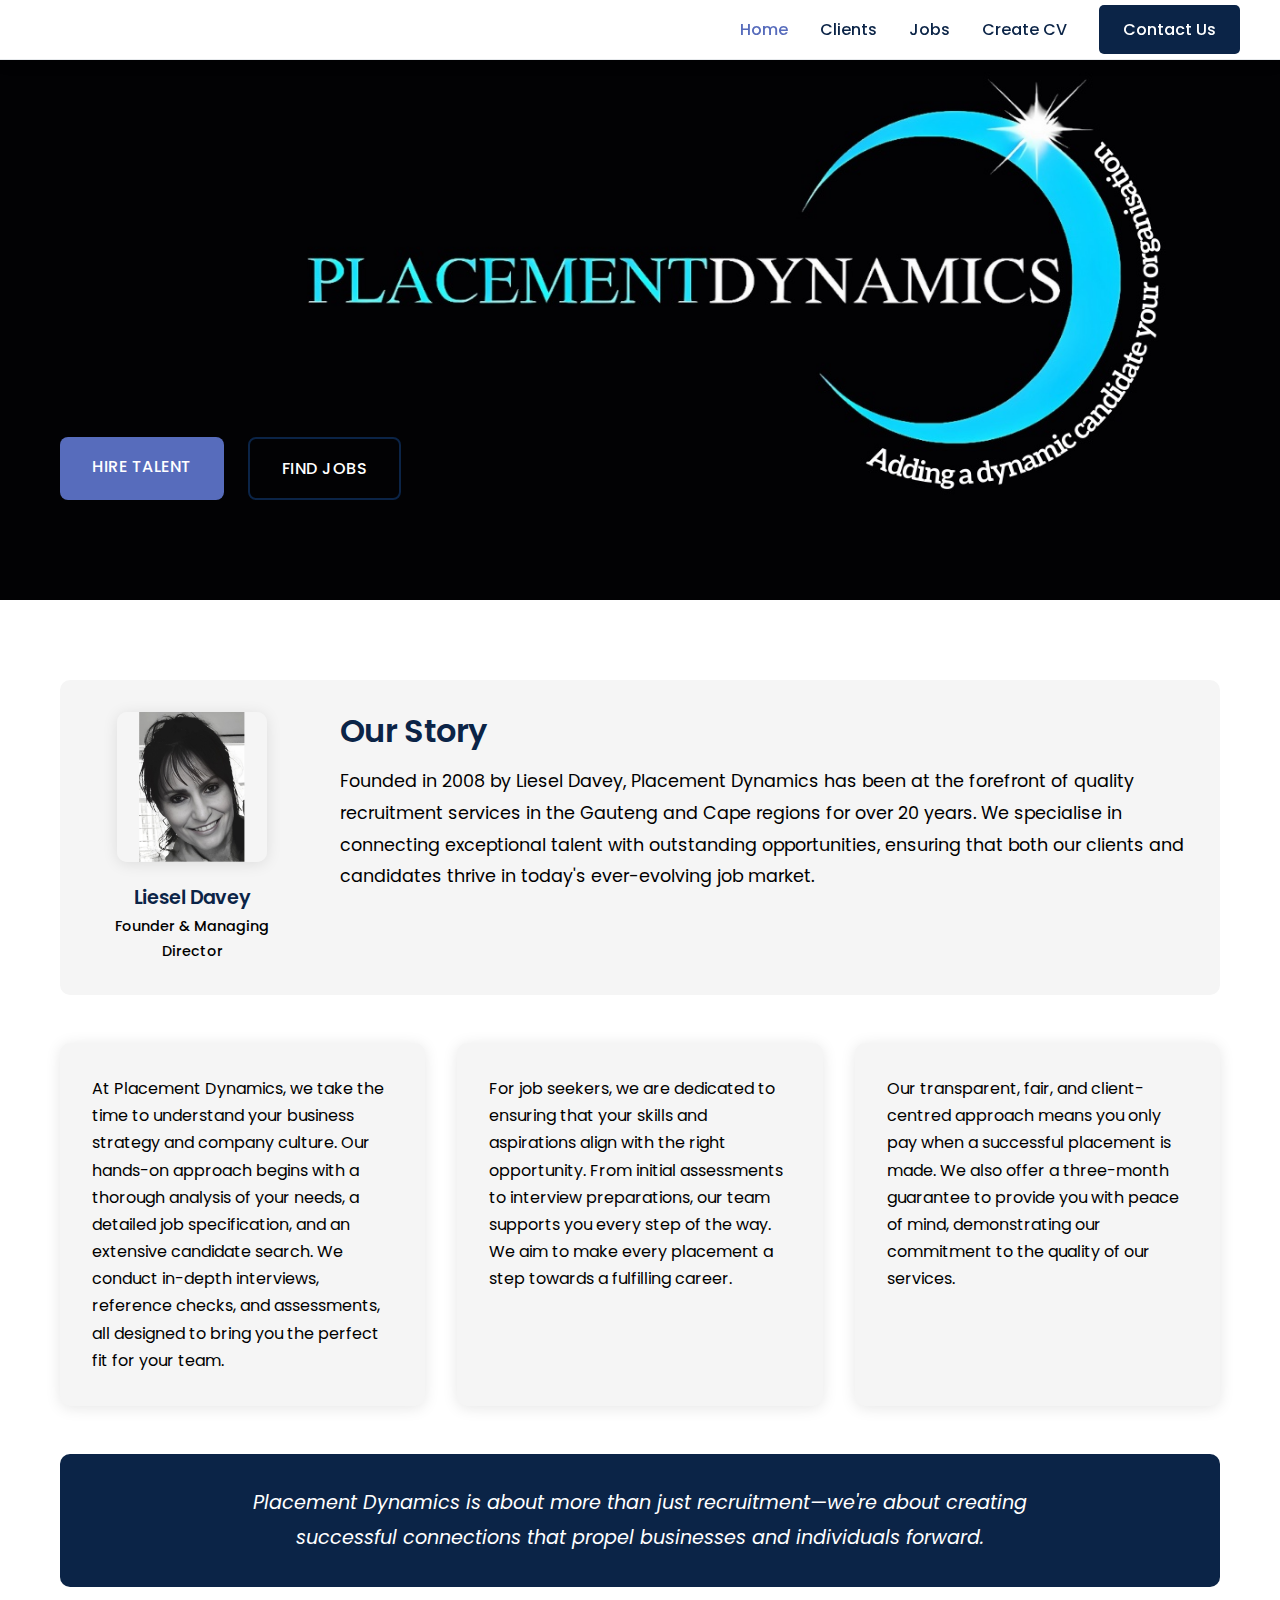
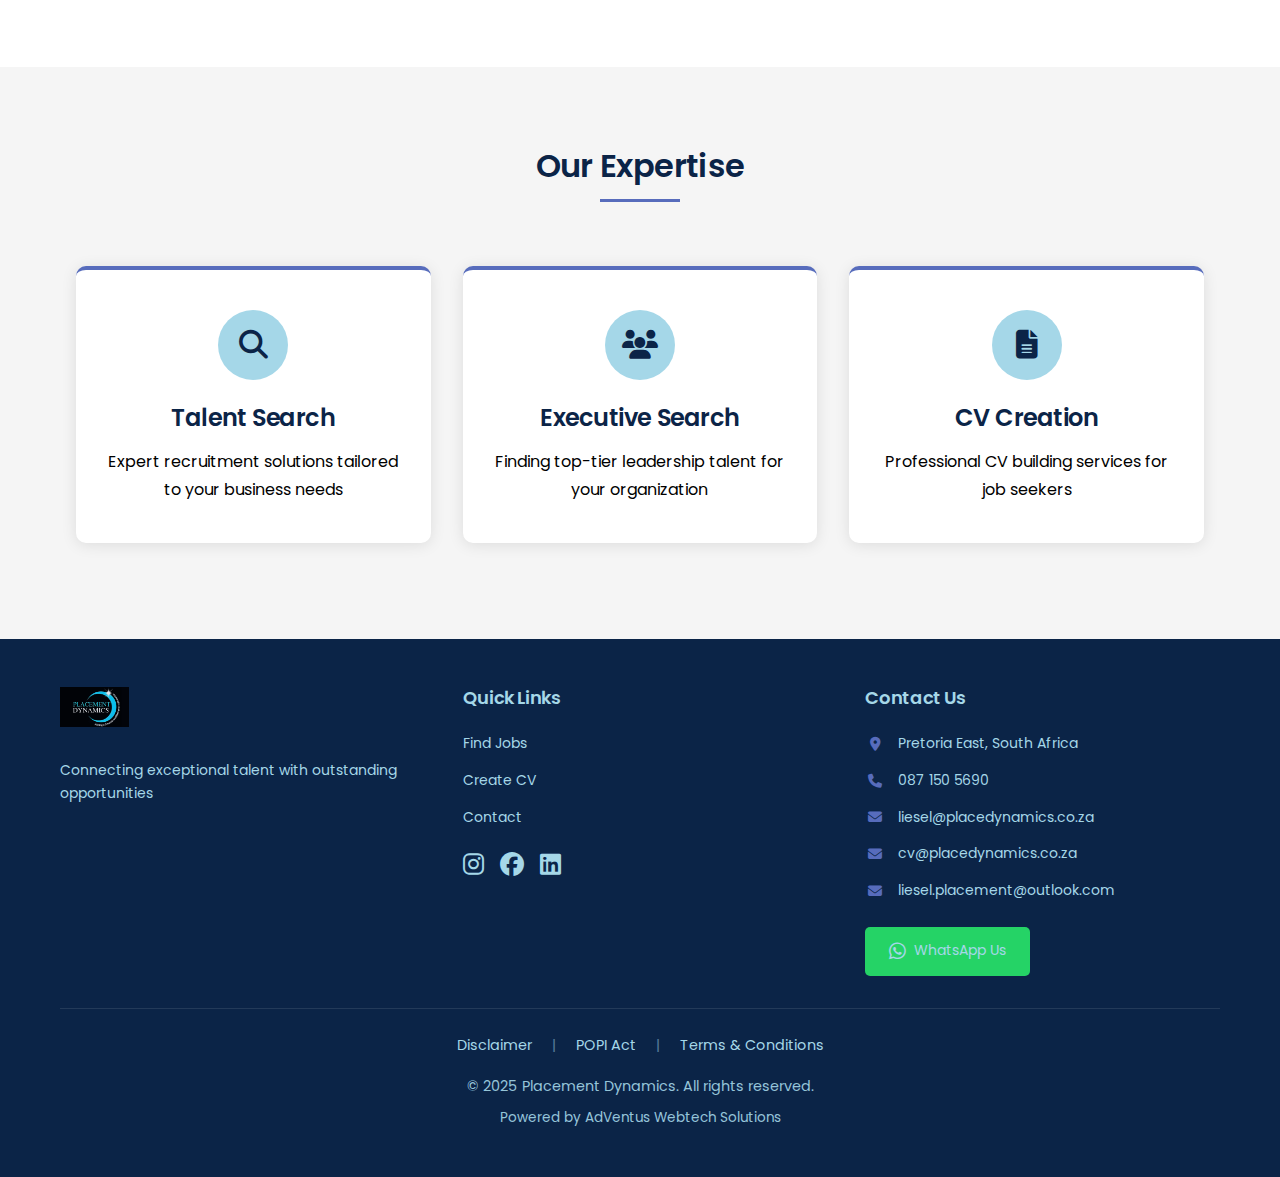
==== commit 25768ebb: "Update website footers and contact page: - Add social media icons and links to all footers - Update " ====
--- a/index.html
+++ b/index.html
@@ -130,7 +130,7 @@
         <div class="container">
             <div class="footer-grid">
                 <div class="footer-info">
-                    <img src="https://i.imgur.com/ORDJyTe.png" alt="Placement Dynamics Logo" class="footer-logo">
+                    <img src="assets/images/logofooter.jpg" alt="Placement Dynamics Logo" class="footer-logo">
                     <p>Connecting exceptional talent with outstanding opportunities</p>
                 </div>
                 <div class="footer-links">
@@ -140,6 +140,11 @@
                         <li><a href="create-cv.html">Create CV</a></li>
                         <li><a href="contact.html">Contact</a></li>
                     </ul>
+                    <div class="social-icons">
+                        <a href="https://www.instagram.com/placementdynamics?igsh=bHhjMGdodnhtN3dv" target="_blank" class="social-icon"><i class="fab fa-instagram"></i></a>
+                        <a href="https://www.facebook.com/share/14ao9ekitm/" target="_blank" class="social-icon"><i class="fab fa-facebook"></i></a>
+                        <a href="#" target="_blank" class="social-icon"><i class="fab fa-linkedin"></i></a>
+                    </div>
                 </div>
                 <div class="footer-contact">
                     <h4>Contact Us</h4>
@@ -166,7 +171,7 @@
                     <a href="#" class="legal-link" data-modal="terms">Terms & Conditions</a>
                 </div>
                 <div class="copyright-section">
-                    <p class="copyright">&copy; 2024 Placement Dynamics. All rights reserved.</p>
+                    <p class="copyright">&copy; 2025 Placement Dynamics. All rights reserved.</p>
                     <p class="powered-by">Powered by <a href="https://adventusgroup.co.za" target="_blank" rel="noopener noreferrer">AdVentus Webtech Solutions</a></p>
                 </div>
             </div>
--- a/assets/css/style.css
+++ b/assets/css/style.css
@@ -1039,6 +1039,24 @@
     height: 150px;
     object-fit: cover;
     border: 3px solid var(--accent-color);
+}
+
+/* Contact Social Icons */
+.contact-social-icons {
+    display: flex;
+    gap: 1rem;
+    margin-top: 0.5rem;
+}
+
+.contact-social-icons .social-icon {
+    color: var(--primary-color);
+    font-size: 1.5rem;
+    transition: color 0.3s ease;
+}
+
+.contact-social-icons .social-icon:hover {
+    color: var(--accent-color);
+}
     box-shadow: var(--shadow);
 }
 
@@ -1094,3 +1112,21 @@
         font-size: var(--font-size-2xl);
     }
 }
+
+/* Social Icons Styles */
+.social-icons {
+    display: flex;
+    gap: 1rem;
+    margin-top: 1rem;
+}
+
+.social-icon {
+    color: var(--white);
+    font-size: 1.5rem;
+    transition: var(--transition);
+}
+
+.social-icon:hover {
+    color: var(--highlight-color);
+    transform: translateY(-2px);
+}
